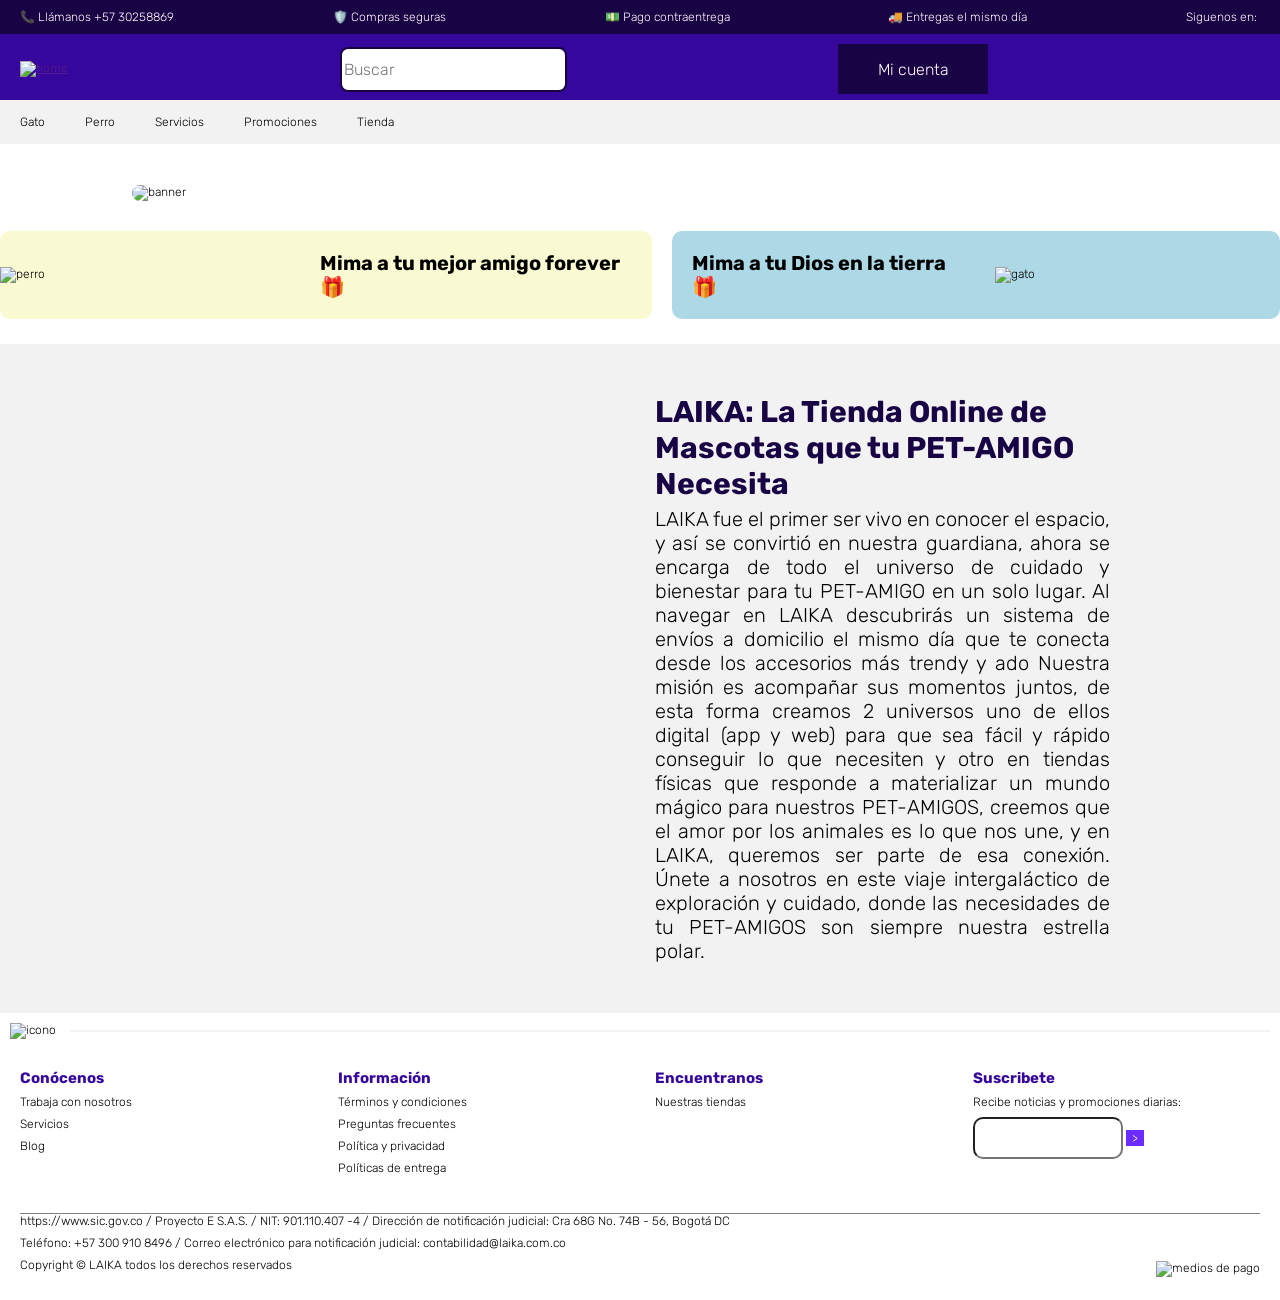
==== index.html @ bac14bef "second" ====
<!DOCTYPE html>
<html lang="es">
<head>
    <meta charset="UTF-8">
    <meta name="viewport" content="width=device-width, initial-scale=1.0">
    <title>Milaika</title>
    <link rel="stylesheet" href="style.css">
    <!--tipo de letra-->
    <link rel="preconnect" href="https://fonts.googleapis.com">
    <link rel="preconnect" href="https://fonts.gstatic.com" crossorigin>
    <link
        href="https://fonts.googleapis.com/css2?family=Lexend:wght@100..900&family=Noto+Sans+Mono:wght@100..900&family=Rubik:ital,wght@0,300..900;1,300..900&display=swap"
        rel="stylesheet">
</head>
<body>
    <header>
        <div id="info-encabezado">
            <p>
                📞 Llámanos +57 30258869
            </p>
            <p>
                🛡️ Compras seguras
            <p>
                💵 Pago contraentrega
            </p>
            <p>
                🚚 Entregas el mismo día
            </p>
            <p>
                Siguenos en: <a href=""><img src="" alt=""></a>
            </p>
        </div>
        <div id="info-general">
            <a href=""><img
                    src="https://encrypted-tbn0.gstatic.com/images?q=tbn:ANd9GcSqnsskPT2d5Bq81cOHOlB46utTSn0pMF8DHg&s"
                    alt="home"></a>
            <input type="search" placeholder="Buscar" id="buscar">
            <input type="button" value="Mi cuenta" id="ingresar">
            <a href=""><img src="https://cdn-icons-png.flaticon.com/512/5412/5412512.png" alt=""></a>
        </div>
    </header>
    <!--navegación-->
    <nav>
        <ul>
            <li>Gato
                <ul>
                    <li>Alimento</li>
                    <li>Arenas</li>
                </ul>
            </li>
            <li>Perro
                <ul>
                    <li>Alimento</li>
                    <li>Juguetes</li>
                </ul>
            </li>
            <li>Servicios</li>
            <li>Promociones</li>
            <li>Tienda</li>
        </ul>
    </nav>
    <!--banner-->
    <section id="banner">
        <img src="https://laika.com.co/_next/image?url=https%3A%2F%2Fstatic.laika.digital%2Fbanners%2Fdec43fb426bfb54d80fab68c9e68415c_1776350593.jpg&w=1920&q=75"
            alt="banner">
    </section>
    <!--seccion mascotas-->
    <section id="mascotas">
        <div id="perro">
            <img src="https://laika.com.co/_next/image?url=https%3A%2F%2Fstatic.laika.digital%2Fsettings%2Fhome%2Fperros-003.png&w=384&q=75"
                alt="perro">
            <p class="parrafo">Mima a tu mejor amigo forever 🎁</p>
        </div>
        <div id="gato">
            <p class="parrafo">Mima a tu Dios en la tierra 🎁</p>
            <img src="https://laika.com.co/_next/image?url=https%3A%2F%2Fstatic.laika.digital%2Fsettings%2Fhome%2Fgatos-003.png&w=384&q=75"
                alt="gato">
        </div>
    </section>
    <!--info empresa articulo-->
    <section class="caja">
        <div class="caja-imagenes">
            <img src="https://laika.com.co/_next/image?url=https%3A%2F%2Fstatic.laika.digital%2Fsettings%2Fseo%2Fseo-2.jpg&w=750&q=75"
                alt="">
            <img src="https://laika.com.co/_next/image?url=https%3A%2F%2Fstatic.laika.digital%2Fsettings%2Fseo%2Fseo-4.jpg&w=384&q=75"
                alt="">
            <img class="grande"
                src="https://laika.com.co/_next/image?url=https%3A%2F%2Fstatic.laika.digital%2Fsettings%2Fseo%2Fseo-3.jpg&w=750&q=75"
                alt="">
        </div>
        <article>
            <h2>LAIKA: La Tienda Online de Mascotas que tu PET-AMIGO Necesita</h2>
            <p class="parrafo-articulo">
                LAIKA fue el primer ser vivo en conocer el espacio, y así se convirtió en nuestra guardiana, ahora se
                encarga de todo el universo de cuidado y bienestar para tu PET-AMIGO en un solo lugar.

                Al navegar en LAIKA descubrirás un sistema de envíos a domicilio el mismo día que te conecta desde los
                accesorios más trendy y ado
Nuestra misión es acompañar sus momentos juntos, de esta forma creamos 2 universos uno de ellos digital
                (app y web) para que sea fácil y rápido conseguir lo que necesiten y otro en tiendas físicas que
                responde a materializar un mundo mágico para nuestros PET-AMIGOS, creemos que el amor por los animales
                es lo que nos une, y en LAIKA, queremos ser parte de esa conexión. Únete a nosotros en este viaje
                intergaláctico de exploración y cuidado, donde las necesidades de tu PET-AMIGOS son siempre nuestra
                estrella polar.
            </p>
        </article>
    </section>
    <!--linea divisoria-->
    <div class="linea-con-icono">
        <img src="https://laika.com.co/_next/image?url=https%3A%2F%2Fstatic.laika.digital%2Fsettings%2Fbranding%2Flaika_footer.png&w=128&q=75" alt="icono">
        <hr>
    </div>
    <!--footer-->
    <footer>
        <div>
            <h3>Conócenos</h3>
            <span>Trabaja con nosotros</span>
            <span>Servicios</span>
            <span>Blog</span>
        </div>
        <div>
            <h3>Información</h3>
            <span>Términos y condiciones</span>
            <span>Preguntas frecuentes</span>
            <span>Política y privacidad</span>
            <span>Políticas de entrega</span>
        </div>
        <div>
            <h3>Encuentranos</h3>
            <span>Nuestras tiendas</span>
        </div>
        <div>
            <h3>Suscribete</h3>
            <span>Recibe noticias y promociones diarias:</span>
            <input type="email">
            <input type="submit" value=">">
        </div>
        <div class="info-legal">
            <p>
                https://www.sic.gov.co / Proyecto E S.A.S. / NIT: 901.110.407 -4 / Dirección de notificación judicial:
                Cra 68G No. 74B - 56, Bogotá DC
            </p>
            <p>
                Teléfono: +57 300 910 8496 / Correo electrónico para notificación judicial: contabilidad@laika.com.co
            </p>
            <div class="copyright-row">
        <p>
            Copyright © LAIKA todos los derechos reservados
        </p>

        <img src="https://laika.com.co/_next/image?url=https%3A%2F%2Fstatic.laika.digital%2Fsettings%2Fpayments%2Fall_pay_methods.png&w=828&q=75" alt="medios de pago">
    </div>
    </footer>
</body>
</html>
---- style.css ----
*{
    margin: 0;
    font-family: "Rubik", sans-serif;
    font-weight: 300;
    font-style: normal;
    font-size: 12px;
    box-sizing: border-box;
}
#info-encabezado{
    background-color: #180344;
    color: white;
    display: flex;
    justify-content: space-between;
    align-items: center;
    padding: 10px 20px;
}
#info-general{
    background-color: #36079C;
    color: white;
    display: flex;
    justify-content: space-between;
    align-items: center;
    padding: 10px 20px;
}
#info-general img{
    width: 50px;
}
#buscar{
    max-width: 400px;
    height: 45px;
    font-size:  16px;
    border-radius: 8px;
    border: 2px solid #180344;
}
#ingresar{
    width: 150px;
    height: 50px;font-size: 16px;
    background-color: #180344;;
    color: white;
    border: none;
}
nav ul{
    list-style: none;
    margin:0;
    padding: 0;
}
nav > ul{
    display: flex;
    background-color: #F2F2F2;
}
nav > ul> li{
    position: relative;
    padding: 15px 20px;
    color: black;
    cursor: pointer;
}
nav >ul>li:hover{
    background-color: gray;
}
/*Para ocultar el submenu*/
nav ul ul{
    display: none;
    position: absolute;
    top: 100%;
    left: 0;
    background-color: gray;
}
nav ul ul li{
    color: black;
    padding: 10px;
}
/* para mostrar el submenu*/
nav ul li:hover>ul{
    display: block;
}
nav ul ul li:hover{
    background-color: #6d2cff;
}
header,nav{
    position: fixed;
    left: 0;
    width: 100%;
    z-index:1000;
}
header{
    top:0;
}
nav{
    top:100px;
}
body{
    margin-top: 180px;
}
#banner{
    display: flex;
    justify-content: center;
    align-items: center;
    padding: 5px;
}
#banner img{
    width: 80%;
    max-width: 1200px;
    border-radius: 10px;
}
#mascotas{
    display: flex;
    justify-content: center;
    margin-top: 25px;
    margin-bottom: 25px;
    gap:20px
}
#perro{
    background-color: lightgoldenrodyellow;
    border-radius: 10px;
}
#gato{
    background-color: lightblue;
    border-radius: 10px;
}
#perro,#gato{
    display: flex;
    align-items: center;
    gap:15px;

}
#perro img, #gato img{
    width: 300px;
}
.parrafo{
    padding: 20px;
    font-weight: bold;
    font-size: 20px;
}
.caja{
    display: flex;
    gap:30px;
    align-items: stretch;
    padding: 50px 170px;
    background-color: #F2F2F2;
}
article h2{
    color:#180344;
    font-size: 30px;
    font-weight: bold;
    margin-bottom: 5px;
    padding: auto;
}
.parrafo-articulo{
    font-size: 20px;
    text-align: justify;
}
.caja-imagenes, article{
    flex:1;
}
.caja-imagenes{
    display: flex;
    gap:10px;
    flex-wrap: wrap;
    height: auto;
}
.caja-imagenes img{
    flex: 1 1 cal(50%-10px);
    height: 100px;
    border-radius: 5px;
    object-fit: cover;
}
.grande{
    flex: 1 1 100%;
    height: 200px;
}

.linea-con-icono{
    display: flex;
    align-items: center;
    gap:10px;
    margin: 10px 10px;
}
.linea-con-icono img{
    width: 50px;
}
.linea-con-icono hr{
    flex: 1;
    border: none;
    background-color: #F2F2F2;
    height: 2px;
}

footer{
    display: flex;
    flex-wrap: wrap;
    gap: 30px;
    padding: 20px;
}

footer > div{
    flex: 1;
    min-width: 200px;
}
.info-legal{
    flex: 1 1 100%;
    border-top: 1px solid gray;
}
.info-legal p{
    margin-bottom: 8px;
}
h3{
    color: #36079C;
    font-weight: bold;
    font-size: 15px;
    margin-bottom: 8px;
}
footer span{
    display: block;
    margin-bottom: 8px;
}
.copyright-row{
    display: flex;
    align-items: center;
    justify-content: space-between;
    gap:20px
}
.copyright-row img{
    max-height: 300px;
    height: auto;
}
input[type=email]{
    width: 150px;
    border-radius: 10px;
    font-size: 12px;
    padding: 12px 16px;
}
input[type=submit]{
    background-color: #6d2cff;
    color: white;
    font-size: 12px;
    border: none;
}
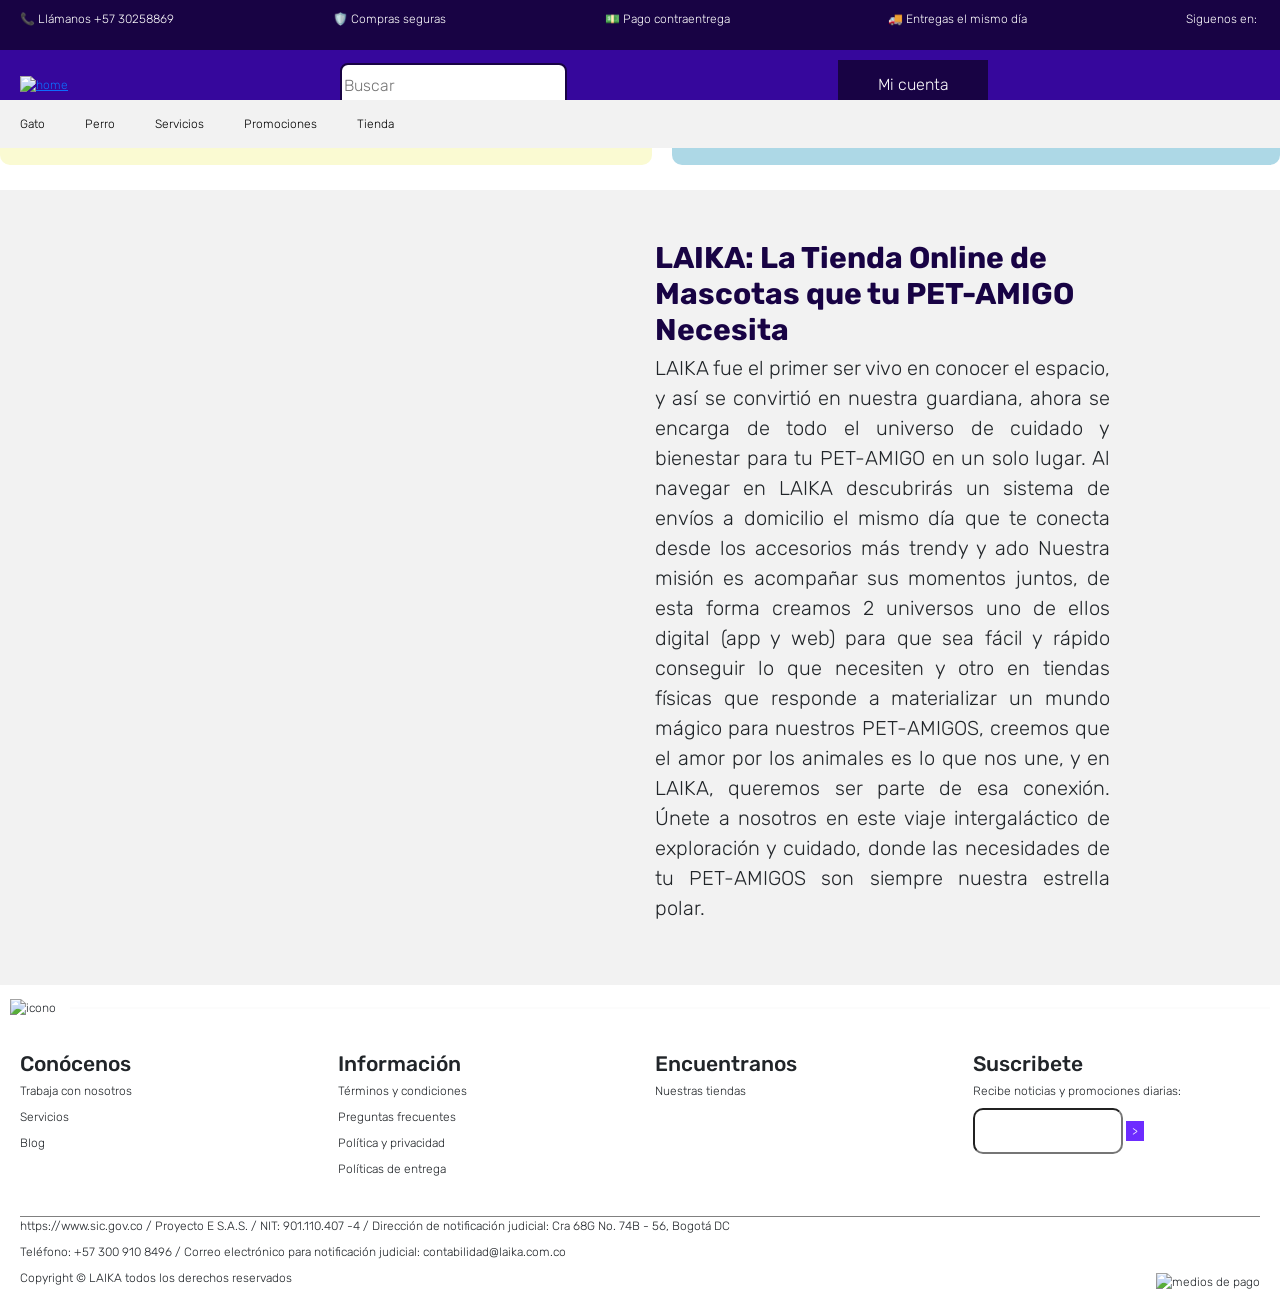
==== commit 5ab13fdc: "three" ====
--- a/index.html
+++ b/index.html
@@ -5,6 +5,7 @@
     <meta name="viewport" content="width=device-width, initial-scale=1.0">
     <title>Milaika</title>
     <link rel="stylesheet" href="style.css">
+    <link href="https://cdn.jsdelivr.net/npm/bootstrap@5.3.0/dist/css/bootstrap.min.css" rel="stylesheet">
     <!--tipo de letra-->
     <link rel="preconnect" href="https://fonts.googleapis.com">
     <link rel="preconnect" href="https://fonts.gstatic.com" crossorigin>
@@ -13,6 +14,7 @@
         rel="stylesheet">
 </head>
 <body>
+    <div></div>
     <header>
         <div id="info-encabezado">
             <p>
@@ -151,5 +153,6 @@
         <img src="https://laika.com.co/_next/image?url=https%3A%2F%2Fstatic.laika.digital%2Fsettings%2Fpayments%2Fall_pay_methods.png&w=828&q=75" alt="medios de pago">
     </div>
     </footer>
+    <script src="https://cdn.jsdelivr.net/npm/bootstrap@5.3.0/dist/js/bootstrap.bundle.min.js"></script>
 </body>
 </html>
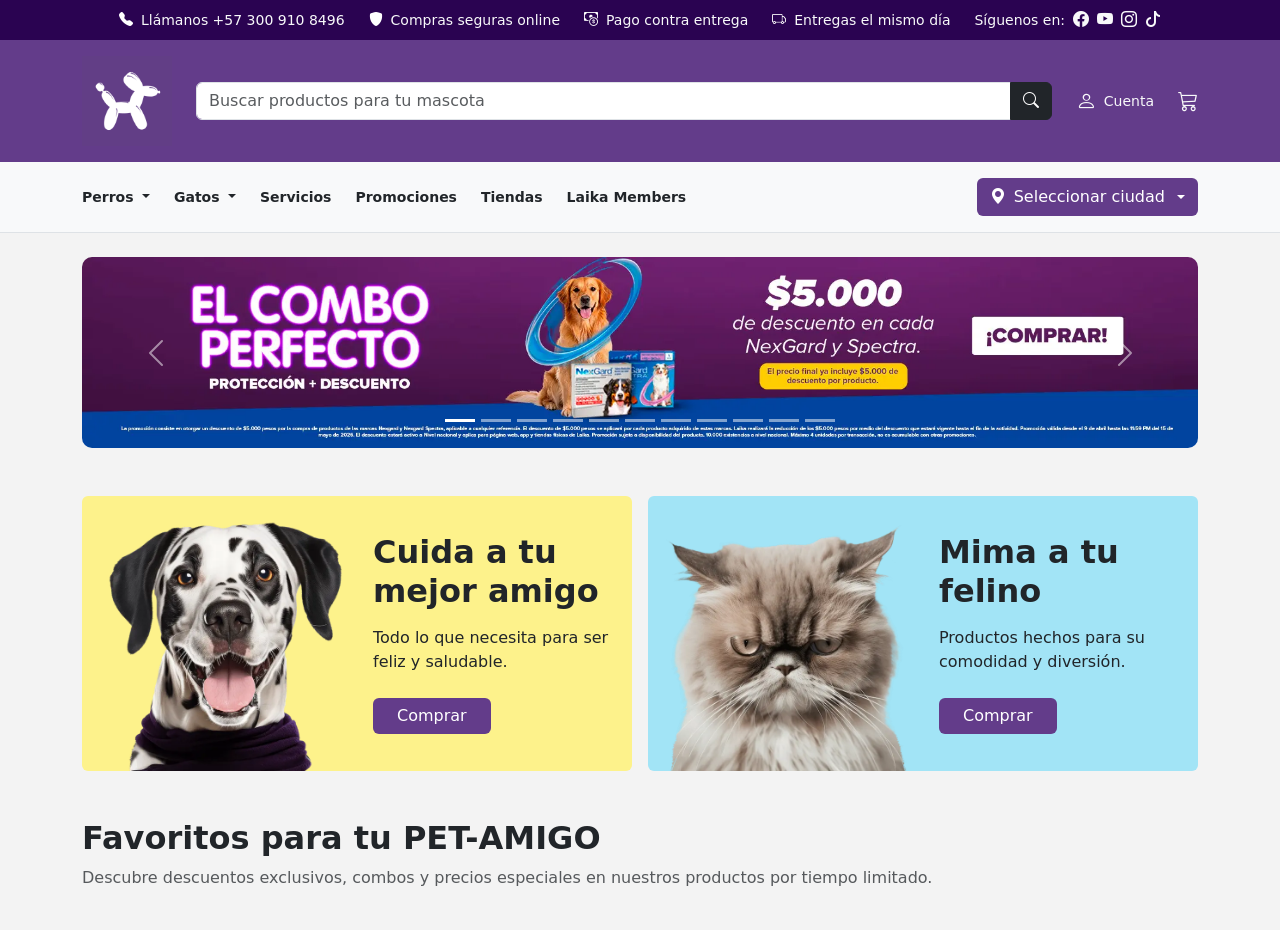
==== commit cac242ea: "Add files via upload" ====
--- a/index.html
+++ b/index.html
@@ -1,158 +1,562 @@
 <!DOCTYPE html>
 <html lang="es">
+
 <head>
     <meta charset="UTF-8">
     <meta name="viewport" content="width=device-width, initial-scale=1.0">
-    <title>Milaika</title>
-    <link rel="stylesheet" href="style.css">
+    <title>Laika</title>
+
+    <!-- Bootstrap -->
     <link href="https://cdn.jsdelivr.net/npm/bootstrap@5.3.0/dist/css/bootstrap.min.css" rel="stylesheet">
-    <!--tipo de letra-->
-    <link rel="preconnect" href="https://fonts.googleapis.com">
-    <link rel="preconnect" href="https://fonts.gstatic.com" crossorigin>
-    <link
-        href="https://fonts.googleapis.com/css2?family=Lexend:wght@100..900&family=Noto+Sans+Mono:wght@100..900&family=Rubik:ital,wght@0,300..900;1,300..900&display=swap"
-        rel="stylesheet">
+
+    <!-- Bootstrap Icons -->
+    <link rel="stylesheet" href="https://cdn.jsdelivr.net/npm/bootstrap-icons@1.11.3/font/bootstrap-icons.min.css">
+
+    <style>
+        body {
+            background-color: #f3f3f3;
+        }
+
+        .topbar-icon {
+            font-size: 14px;
+        }
+
+        .nav-link {
+            font-size: 14px;
+        }
+
+        .category-link {
+            font-weight: 600;
+        }
+
+        .banner-card {
+            border: none;
+            overflow: hidden;
+            height: 100%;
+        }
+
+        .banner-card img {
+            object-fit: cover;
+            height: 100%;
+        }
+
+        .banner-btn {
+            background-color: #633c8a;
+            color: white;
+            border: none;
+        }
+
+        .banner-btn:hover {
+            background-color: #4f2d72;
+            color: white;
+        }
+
+        .carousel-inner img {
+            border-radius: 10px;
+        }
+    </style>
 </head>
+
 <body>
-    <div></div>
-    <header>
-        <div id="info-encabezado">
-            <p>
-                📞 Llámanos +57 30258869
-            </p>
-            <p>
-                🛡️ Compras seguras
-            <p>
-                💵 Pago contraentrega
-            </p>
-            <p>
-                🚚 Entregas el mismo día
-            </p>
-            <p>
-                Siguenos en: <a href=""><img src="" alt=""></a>
-            </p>
+
+    <!-- BARRA SUPERIOR -->
+    <div class="container-fluid py-2" style="background-color: #2a0351;">
+        <div class="container">
+
+            <ul class="navbar-nav flex-row justify-content-center align-items-center gap-4 flex-wrap">
+
+                <li class="nav-item d-flex align-items-center gap-2">
+                    <i class="bi bi-telephone-fill text-white topbar-icon"></i>
+
+                    <a class="nav-link text-light small p-0" href="tel:+573009108496">
+                        Llámanos +57 300 910 8496
+                    </a>
+                </li>
+
+                <li class="nav-item d-flex align-items-center gap-2">
+                    <i class="bi bi-shield-fill text-white topbar-icon"></i>
+
+                    <span class="text-light small">
+                        Compras seguras online
+                    </span>
+                </li>
+
+                <li class="nav-item d-flex align-items-center gap-2">
+                    <i class="bi bi-cash-coin text-white topbar-icon"></i>
+
+                    <span class="text-light small">
+                        Pago contra entrega
+                    </span>
+                </li>
+
+                <li class="nav-item d-flex align-items-center gap-2">
+                    <i class="bi bi-truck text-white topbar-icon"></i>
+
+                    <span class="text-light small">
+                        Entregas el mismo día
+                    </span>
+                </li>
+
+                <li class="nav-item d-flex align-items-center gap-2">
+                    <span class="text-light small">
+                        Síguenos en:
+                    </span>
+
+                    <a href="#" class="text-light">
+                        <i class="bi bi-facebook"></i>
+                    </a>
+
+                    <a href="#" class="text-light">
+                        <i class="bi bi-youtube"></i>
+                    </a>
+
+                    <a href="#" class="text-light">
+                        <i class="bi bi-instagram"></i>
+                    </a>
+
+                    <a href="#" class="text-light">
+                        <i class="bi bi-tiktok"></i>
+                    </a>
+                </li>
+
+            </ul>
+
         </div>
-        <div id="info-general">
-            <a href=""><img
-                    src="https://encrypted-tbn0.gstatic.com/images?q=tbn:ANd9GcSqnsskPT2d5Bq81cOHOlB46utTSn0pMF8DHg&s"
-                    alt="home"></a>
-            <input type="search" placeholder="Buscar" id="buscar">
-            <input type="button" value="Mi cuenta" id="ingresar">
-            <a href=""><img src="https://cdn-icons-png.flaticon.com/512/5412/5412512.png" alt=""></a>
+    </div>
+
+    <!-- NAVBAR PRINCIPAL -->
+    <div class="container-fluid py-3" style="background-color: #633c8a;">
+
+        <div class="container">
+
+            <div class="d-flex flex-wrap justify-content-between align-items-center gap-4">
+
+                <!-- LOGO -->
+                <img src="logo.jpg" alt="Logo Laika" class="img-fluid" width="90">
+
+                <!-- BUSCADOR -->
+                <form class="flex-grow-1">
+
+                    <div class="input-group">
+
+                        <input type="text"
+                            class="form-control"
+                            placeholder="Buscar productos para tu mascota">
+
+                        <button class="btn btn-dark" type="submit">
+                            <i class="bi bi-search"></i>
+                        </button>
+
+                    </div>
+
+                </form>
+
+                <!-- MENÚ -->
+                <ul class="navbar-nav flex-row gap-4 align-items-center">
+
+                    <li class="nav-item">
+
+                        <a class="nav-link text-light d-flex align-items-center gap-2" href="#">
+
+                            <i class="bi bi-person fs-5"></i>
+
+                            <span>
+                                Cuenta
+                            </span>
+
+                        </a>
+
+                    </li>
+
+                    <li class="nav-item">
+
+                        <a class="nav-link text-light" href="#">
+                            <i class="bi bi-cart3 fs-5"></i>
+                        </a>
+
+                    </li>
+
+                </ul>
+
+            </div>
+
         </div>
-    </header>
-    <!--navegación-->
-    <nav>
-        <ul>
-            <li>Gato
-                <ul>
-                    <li>Alimento</li>
-                    <li>Arenas</li>
-                </ul>
-            </li>
-            <li>Perro
-                <ul>
-                    <li>Alimento</li>
-                    <li>Juguetes</li>
-                </ul>
-            </li>
-            <li>Servicios</li>
-            <li>Promociones</li>
-            <li>Tienda</li>
-        </ul>
-    </nav>
-    <!--banner-->
-    <section id="banner">
-        <img src="https://laika.com.co/_next/image?url=https%3A%2F%2Fstatic.laika.digital%2Fbanners%2Fdec43fb426bfb54d80fab68c9e68415c_1776350593.jpg&w=1920&q=75"
-            alt="banner">
-    </section>
-    <!--seccion mascotas-->
-    <section id="mascotas">
-        <div id="perro">
-            <img src="https://laika.com.co/_next/image?url=https%3A%2F%2Fstatic.laika.digital%2Fsettings%2Fhome%2Fperros-003.png&w=384&q=75"
-                alt="perro">
-            <p class="parrafo">Mima a tu mejor amigo forever 🎁</p>
+
+    </div>
+
+    <!-- CATEGORÍAS -->
+    <div class="container-fluid bg-light border-bottom py-3">
+
+        <div class="container">
+
+            <ul class="navbar-nav flex-row align-items-center gap-4 flex-wrap">
+
+                <!-- PERROS -->
+                <li class="nav-item dropdown">
+
+                    <a href="#"
+                        class="nav-link dropdown-toggle text-dark category-link"
+                        data-bs-toggle="dropdown">
+
+                        Perros
+
+                    </a>
+
+                    <ul class="dropdown-menu">
+
+                        <li>
+                            <a href="#" class="dropdown-item">
+                                Alimento
+                            </a>
+                        </li>
+
+                        <li>
+                            <a href="#" class="dropdown-item">
+                                Juguetes
+                            </a>
+                        </li>
+
+                        <li>
+                            <a href="#" class="dropdown-item">
+                                Farmacia
+                            </a>
+                        </li>
+
+                        <li>
+                            <a href="#" class="dropdown-item">
+                                Camas
+                            </a>
+                        </li>
+
+                    </ul>
+
+                </li>
+
+                <!-- GATOS -->
+                <li class="nav-item dropdown">
+
+                    <a href="#"
+                        class="nav-link dropdown-toggle text-dark category-link"
+                        data-bs-toggle="dropdown">
+
+                        Gatos
+
+                    </a>
+
+                    <ul class="dropdown-menu">
+
+                        <li>
+                            <a href="#" class="dropdown-item">
+                                Arena
+                            </a>
+                        </li>
+
+                        <li>
+                            <a href="#" class="dropdown-item">
+                                Concentrado
+                            </a>
+                        </li>
+
+                        <li>
+                            <a href="#" class="dropdown-item">
+                                Rascadores
+                            </a>
+                        </li>
+
+                        <li>
+                            <a href="#" class="dropdown-item">
+                                Juguetes
+                            </a>
+                        </li>
+
+                    </ul>
+
+                </li>
+
+                <li class="nav-item">
+                    <a href="#" class="nav-link text-dark category-link">
+                        Servicios
+                    </a>
+                </li>
+
+                <li class="nav-item">
+                    <a href="#" class="nav-link text-dark category-link">
+                        Promociones
+                    </a>
+                </li>
+
+                <li class="nav-item">
+                    <a href="#" class="nav-link text-dark category-link">
+                        Tiendas
+                    </a>
+                </li>
+
+                <li class="nav-item">
+                    <a href="#" class="nav-link text-dark category-link">
+                        Laika Members
+                    </a>
+                </li>
+
+                <!-- CIUDAD -->
+                <li class="nav-item dropdown ms-auto">
+
+                    <button class="btn text-white dropdown-toggle d-flex align-items-center gap-2"
+                        type="button"
+                        data-bs-toggle="dropdown"
+                        style="background-color: #633c8a;">
+
+                        <i class="bi bi-geo-alt-fill"></i>
+
+                        <span>
+                            Seleccionar ciudad
+                        </span>
+
+                    </button>
+
+                    <ul class="dropdown-menu">
+
+                        <li>
+                            <a class="dropdown-item" href="#">
+                                Bogotá
+                            </a>
+                        </li>
+
+                        <li>
+                            <a class="dropdown-item" href="#">
+                                Medellín
+                            </a>
+                        </li>
+
+                        <li>
+                            <a class="dropdown-item" href="#">
+                                Cali
+                            </a>
+                        </li>
+
+                        <li>
+                            <a class="dropdown-item" href="#">
+                                Barranquilla
+                            </a>
+                        </li>
+
+                    </ul>
+
+                </li>
+
+            </ul>
+
         </div>
-        <div id="gato">
-            <p class="parrafo">Mima a tu Dios en la tierra 🎁</p>
-            <img src="https://laika.com.co/_next/image?url=https%3A%2F%2Fstatic.laika.digital%2Fsettings%2Fhome%2Fgatos-003.png&w=384&q=75"
-                alt="gato">
+
+    </div>
+
+    <!-- CAROUSEL -->
+    <div id="demo"
+        class="carousel slide container mt-4"
+        data-bs-ride="carousel">
+
+        <!-- INDICADORES -->
+        <div class="carousel-indicators">
+
+            <button type="button" data-bs-target="#demo" data-bs-slide-to="0" class="active"></button>
+            <button type="button" data-bs-target="#demo" data-bs-slide-to="1"></button>
+            <button type="button" data-bs-target="#demo" data-bs-slide-to="2"></button>
+            <button type="button" data-bs-target="#demo" data-bs-slide-to="3"></button>
+            <button type="button" data-bs-target="#demo" data-bs-slide-to="4"></button>
+            <button type="button" data-bs-target="#demo" data-bs-slide-to="5"></button>
+            <button type="button" data-bs-target="#demo" data-bs-slide-to="6"></button>
+            <button type="button" data-bs-target="#demo" data-bs-slide-to="7"></button>
+            <button type="button" data-bs-target="#demo" data-bs-slide-to="8"></button>
+            <button type="button" data-bs-target="#demo" data-bs-slide-to="9"></button>
+            <button type="button" data-bs-target="#demo" data-bs-slide-to="10"></button>
+
         </div>
-    </section>
-    <!--info empresa articulo-->
-    <section class="caja">
-        <div class="caja-imagenes">
-            <img src="https://laika.com.co/_next/image?url=https%3A%2F%2Fstatic.laika.digital%2Fsettings%2Fseo%2Fseo-2.jpg&w=750&q=75"
-                alt="">
-            <img src="https://laika.com.co/_next/image?url=https%3A%2F%2Fstatic.laika.digital%2Fsettings%2Fseo%2Fseo-4.jpg&w=384&q=75"
-                alt="">
-            <img class="grande"
-                src="https://laika.com.co/_next/image?url=https%3A%2F%2Fstatic.laika.digital%2Fsettings%2Fseo%2Fseo-3.jpg&w=750&q=75"
-                alt="">
+
+        <!-- IMÁGENES -->
+        <div class="carousel-inner rounded">
+
+            <div class="carousel-item active">
+                <img src="img1.webp" class="d-block w-100" alt="">
+            </div>
+
+            <div class="carousel-item">
+                <img src="img2.webp" class="d-block w-100" alt="">
+            </div>
+
+            <div class="carousel-item">
+                <img src="img3.webp" class="d-block w-100" alt="">
+            </div>
+
+            <div class="carousel-item">
+                <img src="img4.webp" class="d-block w-100" alt="">
+            </div>
+
+            <div class="carousel-item">
+                <img src="img5.webp" class="d-block w-100" alt="">
+            </div>
+
+            <div class="carousel-item">
+                <img src="img6.webp" class="d-block w-100" alt="">
+            </div>
+
+            <div class="carousel-item">
+                <img src="img7.webp" class="d-block w-100" alt="">
+            </div>
+
+            <div class="carousel-item">
+                <img src="img8.webp" class="d-block w-100" alt="">
+            </div>
+
+            <div class="carousel-item">
+                <img src="img9.webp" class="d-block w-100" alt="">
+            </div>
+
+            <div class="carousel-item">
+                <img src="img10.webp" class="d-block w-100" alt="">
+            </div>
+
+            <div class="carousel-item">
+                <img src="img11.webp" class="d-block w-100" alt="">
+            </div>
+
         </div>
-        <article>
-            <h2>LAIKA: La Tienda Online de Mascotas que tu PET-AMIGO Necesita</h2>
-            <p class="parrafo-articulo">
-                LAIKA fue el primer ser vivo en conocer el espacio, y así se convirtió en nuestra guardiana, ahora se
-                encarga de todo el universo de cuidado y bienestar para tu PET-AMIGO en un solo lugar.
-
-                Al navegar en LAIKA descubrirás un sistema de envíos a domicilio el mismo día que te conecta desde los
-                accesorios más trendy y ado
-Nuestra misión es acompañar sus momentos juntos, de esta forma creamos 2 universos uno de ellos digital
-                (app y web) para que sea fácil y rápido conseguir lo que necesiten y otro en tiendas físicas que
-                responde a materializar un mundo mágico para nuestros PET-AMIGOS, creemos que el amor por los animales
-                es lo que nos une, y en LAIKA, queremos ser parte de esa conexión. Únete a nosotros en este viaje
-                intergaláctico de exploración y cuidado, donde las necesidades de tu PET-AMIGOS son siempre nuestra
-                estrella polar.
-            </p>
-        </article>
-    </section>
-    <!--linea divisoria-->
-    <div class="linea-con-icono">
-        <img src="https://laika.com.co/_next/image?url=https%3A%2F%2Fstatic.laika.digital%2Fsettings%2Fbranding%2Flaika_footer.png&w=128&q=75" alt="icono">
-        <hr>
+
+        <!-- CONTROLES -->
+        <button class="carousel-control-prev"
+            type="button"
+            data-bs-target="#demo"
+            data-bs-slide="prev">
+
+            <span class="carousel-control-prev-icon"></span>
+
+        </button>
+
+        <button class="carousel-control-next"
+            type="button"
+            data-bs-target="#demo"
+            data-bs-slide="next">
+
+            <span class="carousel-control-next-icon"></span>
+
+        </button>
+
     </div>
-    <!--footer-->
-    <footer>
-        <div>
-            <h3>Conócenos</h3>
-            <span>Trabaja con nosotros</span>
-            <span>Servicios</span>
-            <span>Blog</span>
+
+    <!-- TARJETAS -->
+    <div class="container my-5">
+
+        <div class="row g-3">
+
+            <!-- CARD PERRO -->
+            <div class="col-md-6">
+
+                <div class="card banner-card"
+                    style="background-color: #fdf28b;">
+
+                    <div class="row g-0 align-items-center">
+
+                        <div class="col-6">
+
+                            <img src="perros-001.webp"
+                                class="img-fluid"
+                                alt="">
+
+                        </div>
+
+                        <div class="col-6">
+
+                            <div class="card-body">
+
+                                <h2 class="fw-bold mb-3">
+                                    Cuida a tu mejor amigo
+                                </h2>
+
+                                <p class="mb-4">
+                                    Todo lo que necesita para ser feliz y saludable.
+                                </p>
+
+                                <a href="#"
+                                    class="btn banner-btn px-4">
+
+                                    Comprar
+
+                                </a>
+
+                            </div>
+
+                        </div>
+
+                    </div>
+
+                </div>
+
+            </div>
+
+            <!-- CARD GATO -->
+            <div class="col-md-6">
+
+                <div class="card banner-card"
+                    style="background-color: #a2e4f6;">
+
+                    <div class="row g-0 align-items-center">
+
+                        <div class="col-6">
+
+                            <img src="gatos-001.webp"
+                                class="img-fluid"
+                                alt="">
+
+                        </div>
+
+                        <div class="col-6">
+
+                            <div class="card-body">
+
+                                <h2 class="fw-bold mb-3">
+                                    Mima a tu felino
+                                </h2>
+
+                                <p class="mb-4">
+                                    Productos hechos para su comodidad y diversión.
+                                </p>
+
+                                <a href="#"
+                                    class="btn banner-btn px-4">
+
+                                    Comprar
+
+                                </a>
+
+                            </div>
+
+                        </div>
+
+                    </div>
+
+                </div>
+
+            </div>
+
         </div>
-        <div>
-            <h3>Información</h3>
-            <span>Términos y condiciones</span>
-            <span>Preguntas frecuentes</span>
-            <span>Política y privacidad</span>
-            <span>Políticas de entrega</span>
-        </div>
-        <div>
-            <h3>Encuentranos</h3>
-            <span>Nuestras tiendas</span>
-        </div>
-        <div>
-            <h3>Suscribete</h3>
-            <span>Recibe noticias y promociones diarias:</span>
-            <input type="email">
-            <input type="submit" value=">">
-        </div>
-        <div class="info-legal">
-            <p>
-                https://www.sic.gov.co / Proyecto E S.A.S. / NIT: 901.110.407 -4 / Dirección de notificación judicial:
-                Cra 68G No. 74B - 56, Bogotá DC
-            </p>
-            <p>
-                Teléfono: +57 300 910 8496 / Correo electrónico para notificación judicial: contabilidad@laika.com.co
-            </p>
-            <div class="copyright-row">
-        <p>
-            Copyright © LAIKA todos los derechos reservados
+
+    </div>
+
+    <!-- TEXTO INFERIOR -->
+    <div id="section1" class="container pb-4">
+
+        <h2 class="fw-bold">
+            Favoritos para tu PET-AMIGO
+        </h2>
+
+        <p class="text-muted">
+            Descubre descuentos exclusivos, combos y precios especiales
+            en nuestros productos por tiempo limitado.
         </p>
 
-        <img src="https://laika.com.co/_next/image?url=https%3A%2F%2Fstatic.laika.digital%2Fsettings%2Fpayments%2Fall_pay_methods.png&w=828&q=75" alt="medios de pago">
     </div>
-    </footer>
+
+    <!-- JS -->
     <script src="https://cdn.jsdelivr.net/npm/bootstrap@5.3.0/dist/js/bootstrap.bundle.min.js"></script>
+
 </body>
+
 </html>
